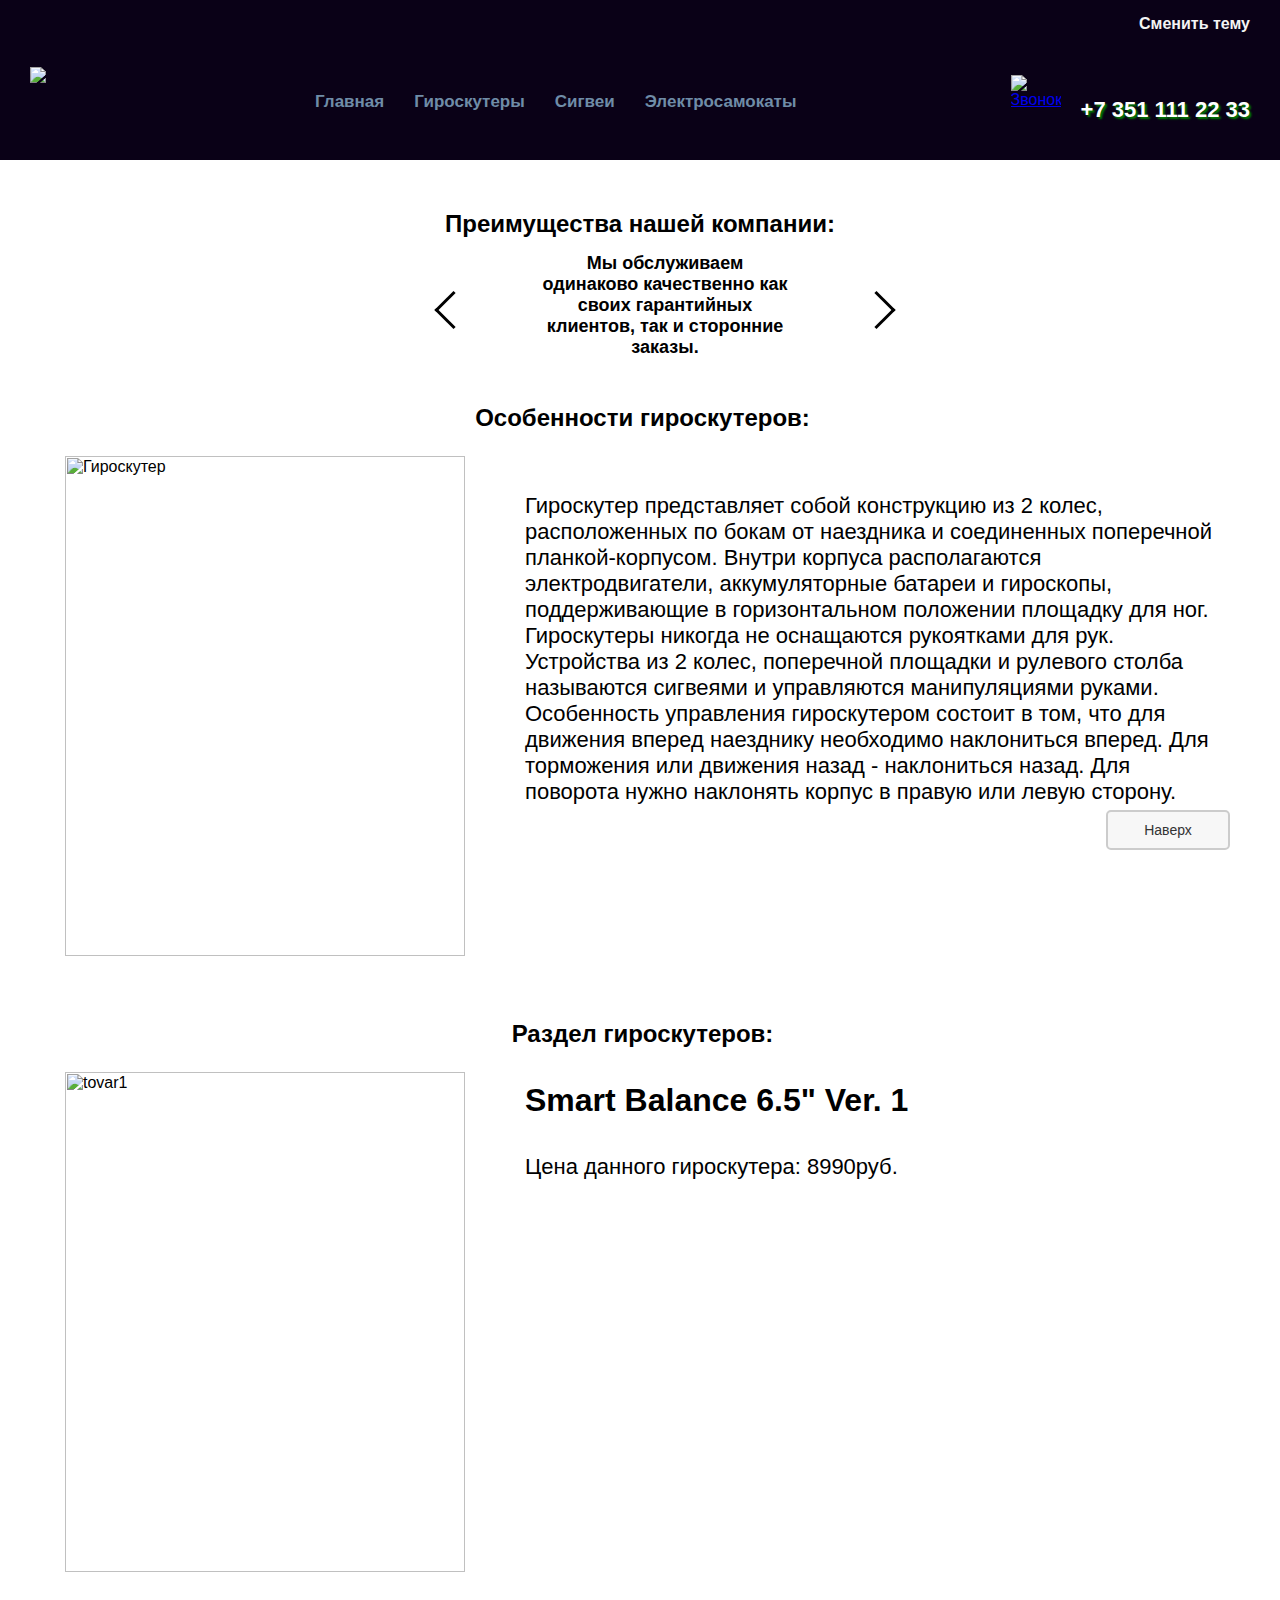
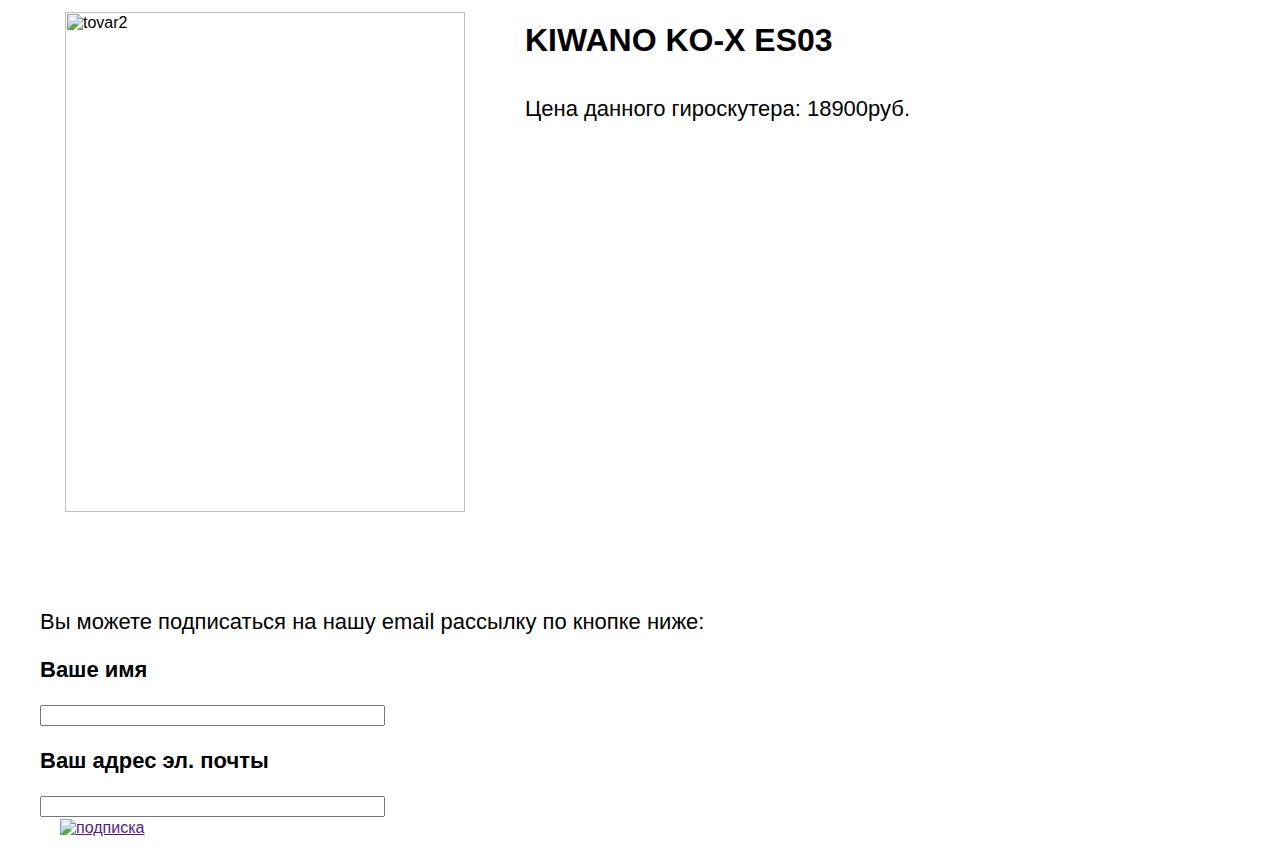
==== gyro.html @ 64b3efec "Add files via upload" ====
<?php
session_start();
if (!isset($_SESSION["theme"])) {
	$_SESSION["theme"] = "main";
}
?>
<HTML>
	<head>
		<meta charset="utf-8">
		<link rel="stylesheet" href="main.css" id="theme-link">
	</head>
	<body>
	<header> <!--- шапка сайта --->
	<div class="logo"> <!--- лого --->
		<a href= "index.php"><img src ="img/logo2.png" class="logo-img"></a>
	</div>

	<div class="filter"> <!--- фильтр по сайту  --->
	<ul>
    <li><a href="index.php">Главная</a></li>
    <li><a href="gyro.html">Гироскутеры</a></li>
    <li><a href="seegway.html">Сигвеи</a></li>
    <li><a href="samokat.html">Электросамокаты</a></li>
	</ul>
</div>
	<div class ="theme-button" id="theme-button">Сменить тему</div>
	<div class="call">
		<a href="tel:+7 351 111 22 33"><img src="img/call.png" alt="Звонок" class="zvonok"></a>
		<p class="logo-title">+7 351 111 22 33</p>
	</div>
	</header>
	<main class="main">
		<article class="main_content">
			<p><!--- lorem120 --></p>
		</article>
	</main>
	<!-- блок слайдера -->
  <div class="carousel-wrapper">
    <span id="item-1"></span>
    <span id="item-2"></span>
    <span id="item-3"></span>
		<span id="item-4"></span>
    <!-- 1й элемент слайдера -->
		<div class="bonus"> <!--- заголовок --->
			<p>Преимущества нашей компании: </p>
		</div>
    <div class="carousel-item item-1">
      <p>Мы обслуживаем одинаково качественно как своих гарантийных клиентов, так и сторонние заказы.</p>
      <a class="arrow arrow-prev" href="#item-4"></a>
      <a class="arrow arrow-next" href="#item-2"></a>
    </div>
    <!-- 2й элемент слайдера -->
    <div class="carousel-item item-2">
      <p>Если деталь сломалась — в нашем центре ее не будут ремонтировать, а сразу заменят на новую.</p>
      <a class="arrow arrow-prev" href="#item-1"></a>
      <a class="arrow arrow-next" href="#item-3"></a>
    </div>
    <!-- 3й элемент слайдера -->
    <div class="carousel-item item-3">
      <p>Мы работаем с крупной сетью сервисных центров, ее филиалы находятся в 70 городах России.</p>
      <a class="arrow arrow-prev" href="#item-2"></a>
      <a class="arrow arrow-next" href="#item-4"></a>
    </div>
		<div class="carousel-item item-4">
			<p>Гарантия действует в течении 3 лет!</p>
			<a class="arrow arrow-prev" href="#item-3"></a>
			<a class="arrow arrow-next" href="#item-1"></a>
		</div>
  </div>
<div class="wrapper">
	<div class="content"> <!--- блок сайта, содержащий всю информацию --->
		<div class="bonus">
			<p> Особенности гироскутеров:</p>
			</div>
		<div class="part">
			<img class="img" src="img/tov1.png" alt="Гироскутер">
				<div class="po">
					<p class="text">Гироскутер представляет собой конструкцию из 2 колес, расположенных по бокам от наездника и соединенных поперечной планкой-корпусом. Внутри корпуса располагаются электродвигатели, аккумуляторные батареи и гироскопы, поддерживающие в горизонтальном положении площадку для ног.
Гироскутеры никогда не оснащаются рукоятками для рук. Устройства из 2 колес, поперечной площадки и рулевого столба называются сигвеями и управляются манипуляциями руками.
Особенность управления гироскутером состоит в том, что для движения вперед наезднику необходимо наклониться вперед. Для торможения или движения назад - наклониться назад. Для поворота нужно наклонять корпус в правую или левую сторону.</p>
			</div>
		</div>
		<div class="bonus">
			<p><a name="gyro"> Раздел гироскутеров: </a></p>
		</div>
		<div class="part-tovar"> <!--- части с товарами --->
			<img class="img" src="img/tov1.png" alt="tovar1">
				<div class="po">
					<h1 class="zag">Smart Balance 6.5" Ver. 1</h1>
					<div class="text">Цена данного гироскутера: 8990руб.</div>
				</div>
		</div>
		<div class="part-tovar">
			<img class="img" src="img/tov2.png" alt="tovar2">
				<div class="po">
					<h1 class="zag">KIWANO KO-X ES03</h1>
					<p class="text">Цена данного гироскутера: 18900руб.</p>
					</div>
			</div>
		</div>
		<div class="text">
<p>Вы можете подписаться на нашу email рассылку по кнопке ниже:</p>
<p><strong>Ваше имя</strong></p> <!--- строки для заполнения --->
<p><input maxlength="25" size="40" value=""></p>
<p><strong>Ваш адрес эл. почты</strong></p>
<p><input maxlength="40" size="40" value=""></p>
</div>
<div class="sub"> <!--- кнопка подписки --->
	<a href=""><img class="subscribe" src="img/subscribe.png" alt="подписка"></a>
</div>
			<a href="#" title="Вернуться к началу" class="topbutton">Наверх</a>
		<div class="sidebar">
		</div>
</div>
<script src="themes.js"></script>
</body>
</HTML>
---- main.css ----
body {
	width: 100%;
	height:100%;
	padding: 0;
	font-family: arial;
	font-size: 16px;
	background-image: url(img/unnamed.jpg);
	color: #000;
	margin: 0 auto;
}

	header{
		background: #0A0117;
		color: #f4f4f4;
		padding:5px 30px 15px 30px;
		display: flex;
		justify-content: space-between;
		margin-bottom: 50px;
	}
.theme-button{
	position: absolute;
	right: 5px;
	top: 5px;
	display: inline-block;
	padding: 10px 25px;
	cursor: pointer;
	color: #f4f4f4;
	font-weight: bolder;
}
.theme-button:hover{
	background: #555;
}
.filter ul li{
		list-style-type: none;
		padding: 15px 0px;
		color: #fff;
		display:flex;
		font-family: arial;
		float: left;
}
.filter{
	font-size: 17px;
	font-weight: bold;
	font-family: arial;
	display:flex;
}

.filter ul li a{
		color: #6F8CA7;
		text-decoration: none;
		padding: 10px 15px 10px 15px;
		display: flex;
		position: relative; bottom: -45;
}
ul li a:hover {
		background: #41576e;
		color: white;
		transition:all 0.5s;
}
	.logo{
		display:flex;
		align-items:center;
	}
	.logo-img{
		margin-right: 15px;
		max-height: 300;
		max-width: 400;
		display: flex;
	}
	.logo-title{
	color: #ffffff;
	font-size: 22px;
	font-weight: 550;
	font-family:Helvetica;
	margin-left: 20px;
	text-shadow: 2px 2px 2px green;
	display: flex;
	}

	.zvonok{
	max-height: 50;
	max-width: 50;
	display: flex;
}

	.call{
	display: flex;
	margin-top: 70px;
}
.wrapper{
		max-width: 1200px;
		margin: 0 auto;
		margin-top: -50px;
		width: 100%;
}

.content{
		max-width: 1200px;
		min-width: 360px;
		padding: 20px 20px 20px 25px;
		background-color: #white;

}

.part{
		display: flex;
		justify-content: space-between;
}
.part-tovar{
	display: flex;
	justify-content: left;
}
.po{
	margin-bottom: 20px;
}

.img{
		margin-bottom: 40px;
		margin-right: 40px;
		min-width: 420px;
		width: 400px;
		transition: all 1s;
		height: 500px;
}
.rab{
	transition: all 1s;
	height: 400px;
}
.rab:hover{
	transform: scale(1.4);
}
.img:hover{
	transform: scale(1.4);
}

.zag{
	margin-top: 10px;
	color: black;
	font-family: arial;
	font-weight: bold;
	margin-bottom: 20px;
}
.price{
	margin: 0 auto;
	margin-top: 10px;
	color:black;
	font-family: arial;
}
.text{
	font-size: 22px;
	font-family: arial;
	color:black;
	text-align: left;
	padding-top: 15px;
}
.text1{
	font-family:arial;
	color:black;
	font-size: 20px;
	text-align: left;
}
.textr{
	font-family: arial;
	color: black;
	white-space: nowrap;
	font-size: 0px;
}
.textritem{
white-space: normal;
display: inline-block;
width: 30%;
vertical-align: top;
margin-right: 10%;
padding-bottom: 10%;
font-size: 25px;
}
.subscribe{
	max-width: 150px;
	max-height: 150px;
	display: flex;
	position: relative;
	right: -20;
	top:-20;

}
.carousel-wrapper{
  height:200px;
  position:relative;
  width:400px;
  margin:0 auto;

}
.bonus{
	color:black;
	position: relative;
	font-size: 24px;
	font-family: arial;
	font-weight: bold;
	text-align: center;
}
.logo-slider{
	height:200px;
	width:400px;
	margin:0 auto;
	position: relative; left: -50; top: -30;
}

.carousel-item{
  position:absolute;
  top:0;
  bottom:0;
  left: +50;
  right:0;
  padding:25px 50px;
  opacity:0;
  transition: all 0.5s ease-in-out;
  margin: auto;
	font-size:18px;
	font-weight: bolder;
	color: black;
	font-family: arial;
	text-align: center;
}

.arrow{
  border: solid black;
    border-width: 0 3px 3px 0;
    display: inline-block;
    padding: 12px;
}

.arrow-prev{
  left:-50px;
  position:absolute;
  top:50%;
  transform:translateY(-50%) rotate(135deg);
}

.arrow-next{
    right:-50px;
  position:absolute;
  top:50%;
  transform:translateY(-50%) rotate(-45deg);
  }


/*Select every element*/
[id^="item"] {
    display: none;
  }

.item-1 {
    z-index: 2;
    opacity: 1;
  }

*:target ~ .item-1 {
    opacity: 0;
  }

#item-1:target ~ .item-1 {
    opacity: 1;
  }

#item-2:target ~ .item-2, #item-3:target ~ .item-3, #item-4:target ~ .item-4 {
    z-index: 3;
    opacity: 1;
  }
	.topbutton {
	width:100px;
	border:2px solid #ccc;
	background:#f7f7f7;
	text-align:center;
	padding:10px;
	position:fixed;
	bottom:50px;
	right:50px;
	cursor:pointer;
	color:#333;
	font-family:arial;
	font-size:14px;
	text-decoration: none;
	border-radius: 5px;
	-moz-border-radius: 5px;
	-webkit-border-radius: 5px;
	-khtml-border-radius: 5px;
	}
.footer{
	display: flex;
	justify-content: space-between;
	max-height: 250px;
	padding:5px 30px 15px 30px;
	width: 100%;
	margin: 0 auto;
}
.footer-img{
	display: flex;
	transition: 1s;
	padding-bottom: 25px;
}
.footer-img:hover{
	transform: scale(1.4);
}
.footzag{
	text-align: center;
	font-weight: bold;
	font-family: arial;
	font-size: 25px;
}
.rabota{
	display: flex;
	width: 100%;
	height:250px;
}
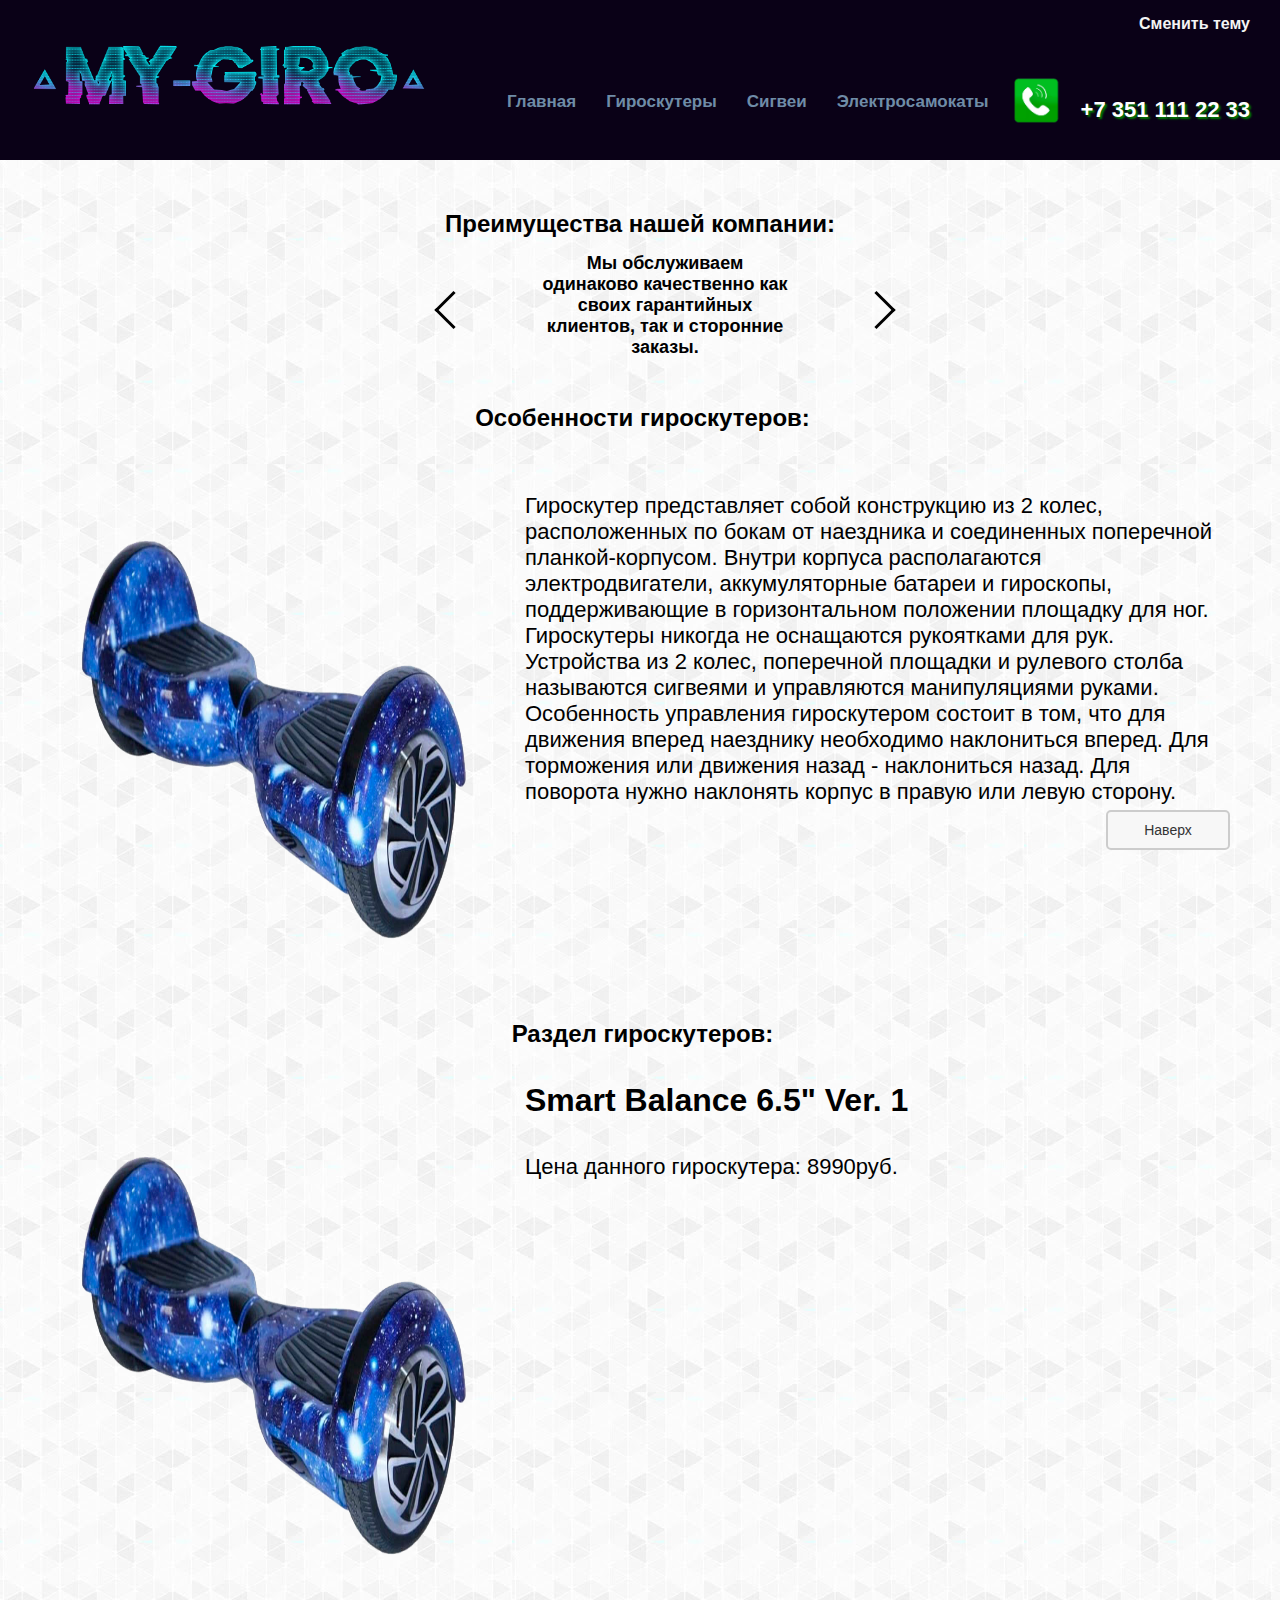
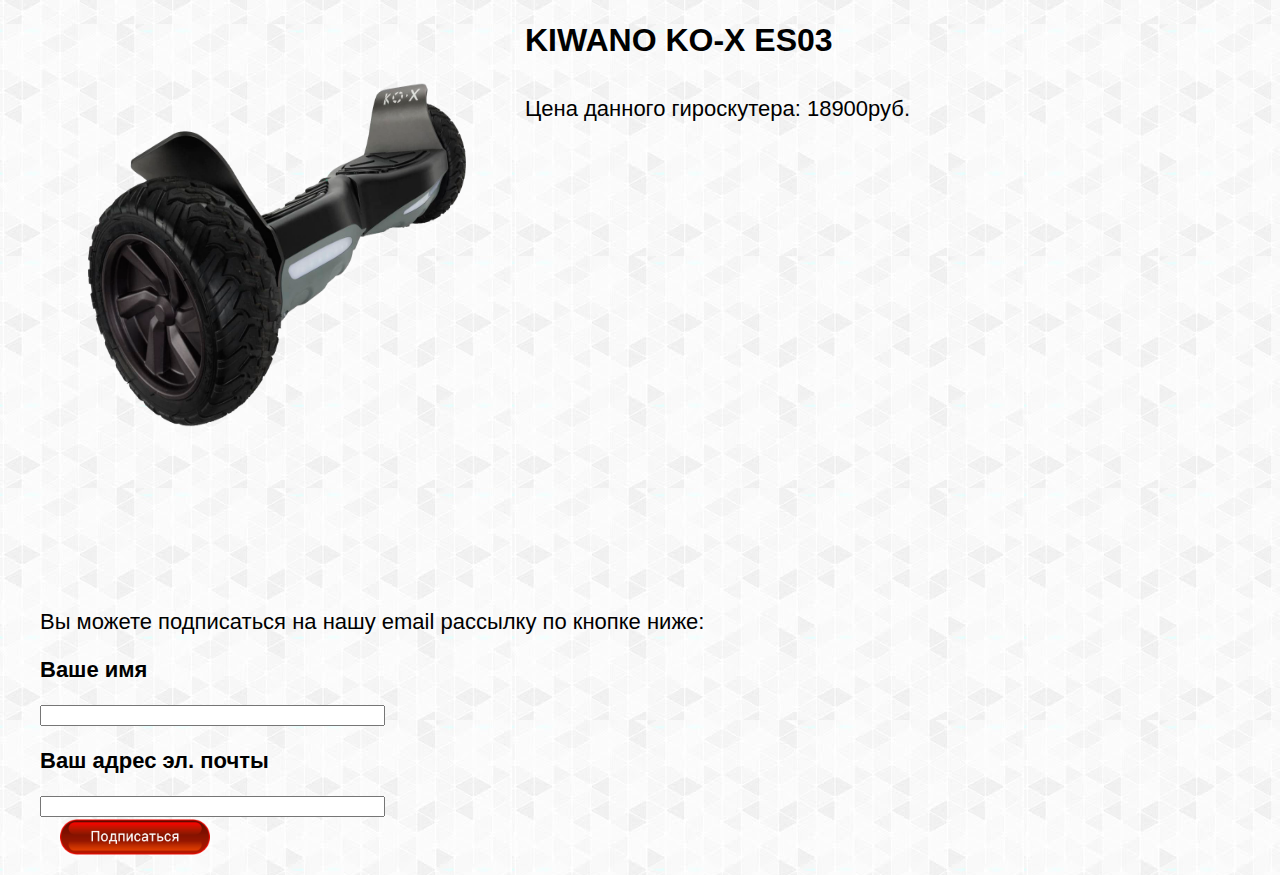
==== commit 469ebe72: "Update gyro.html" ====
--- a/gyro.html
+++ b/gyro.html
@@ -12,12 +12,12 @@
 	<body>
 	<header> <!--- шапка сайта --->
 	<div class="logo"> <!--- лого --->
-		<a href= "index.php"><img src ="img/logo2.png" class="logo-img"></a>
+		<a href= "index.html"><img src ="img/logo2.png" class="logo-img"></a>
 	</div>
 
 	<div class="filter"> <!--- фильтр по сайту  --->
 	<ul>
-    <li><a href="index.php">Главная</a></li>
+    <li><a href="index.html">Главная</a></li>
     <li><a href="gyro.html">Гироскутеры</a></li>
     <li><a href="seegway.html">Сигвеи</a></li>
     <li><a href="samokat.html">Электросамокаты</a></li>
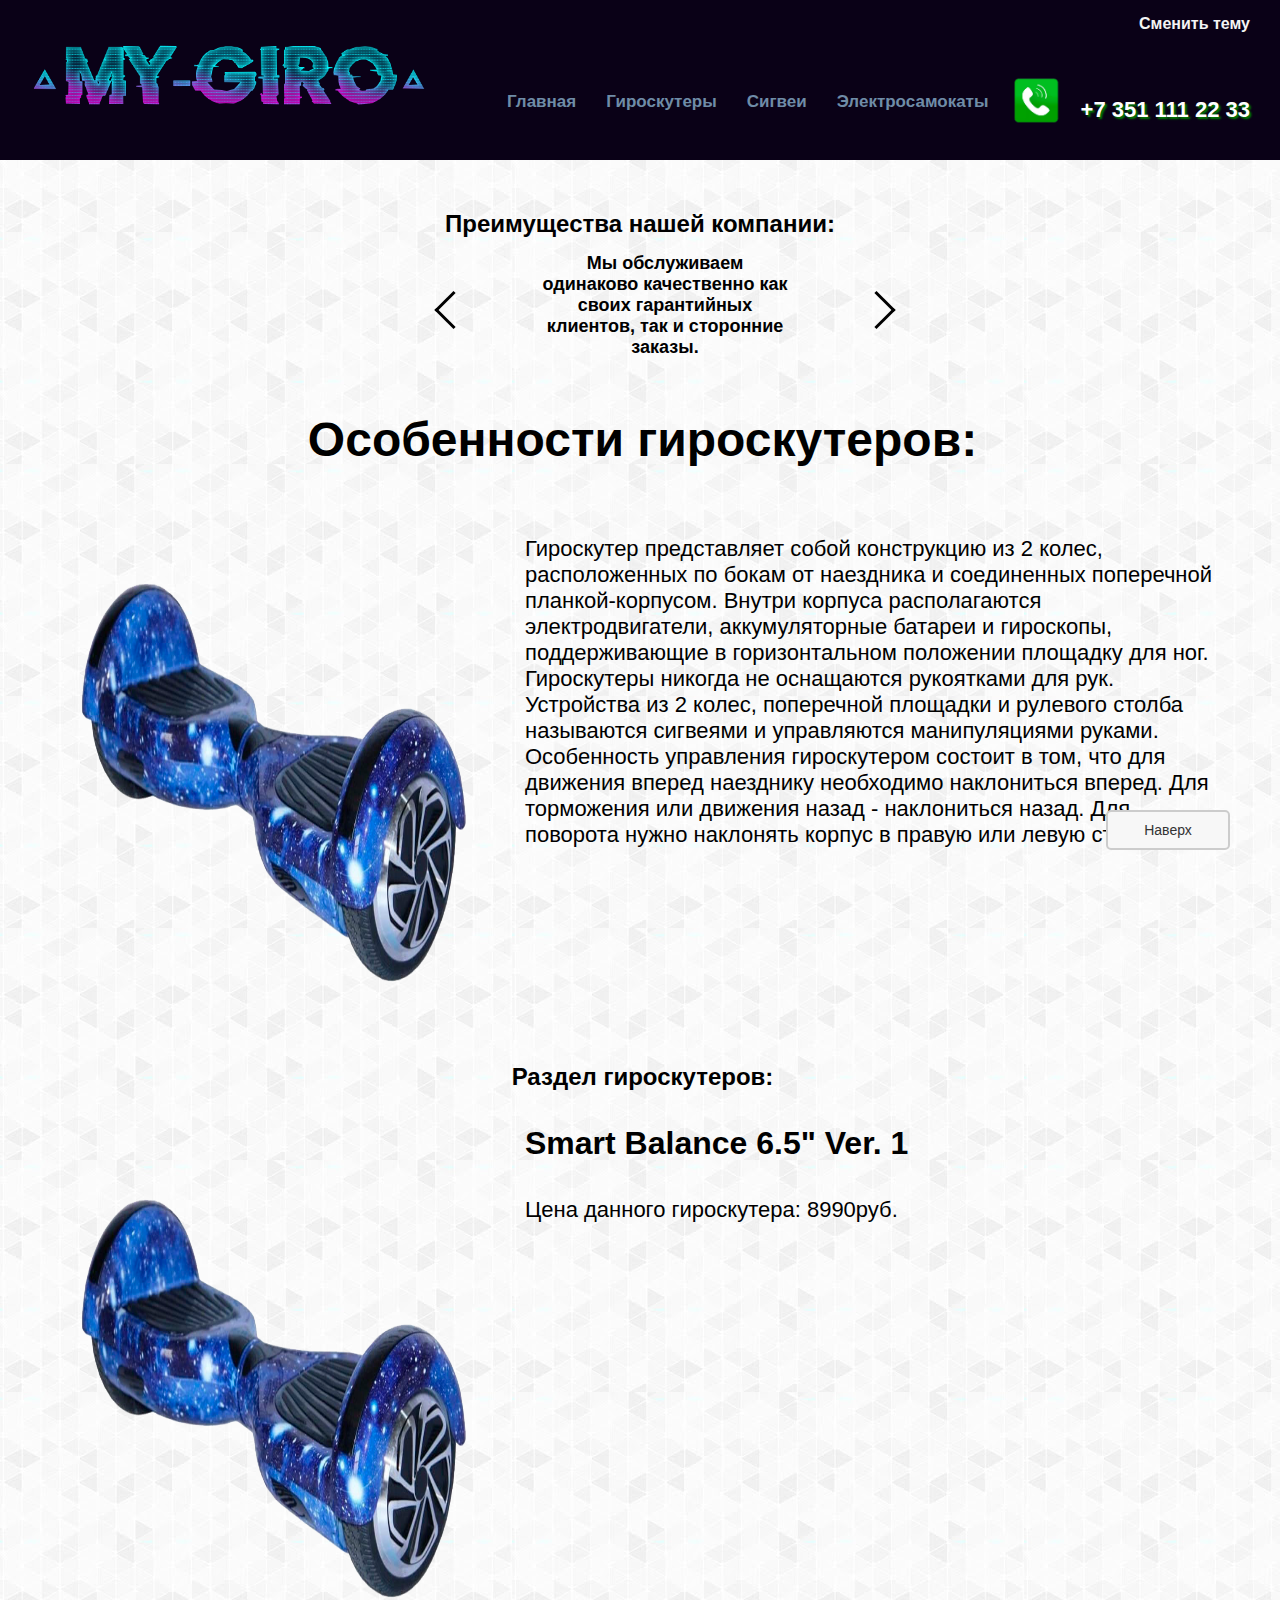
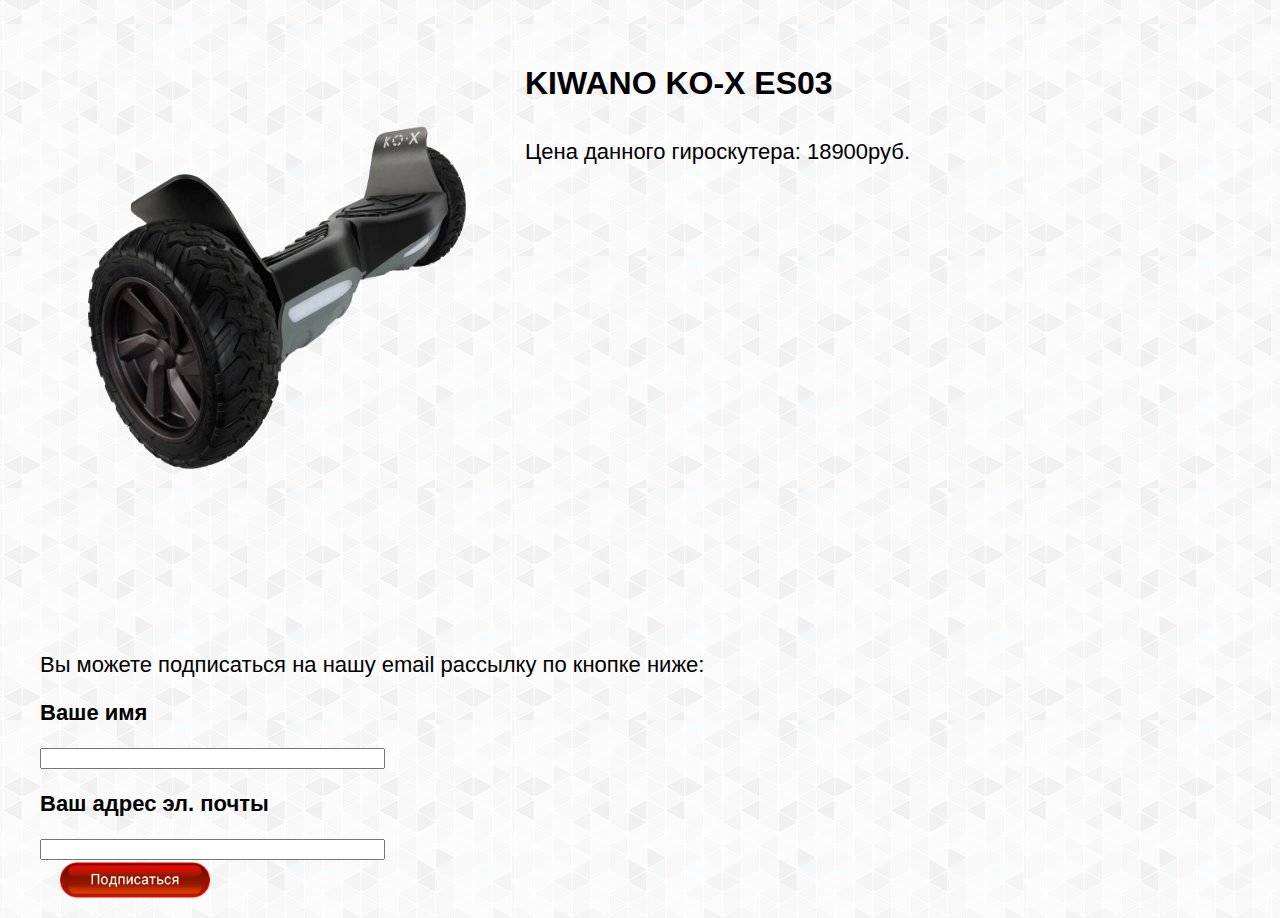
==== commit f64955a8: "Update gyro.html" ====
--- a/gyro.html
+++ b/gyro.html
@@ -8,6 +8,39 @@
 	<head>
 		<meta charset="utf-8">
 		<link rel="stylesheet" href="main.css" id="theme-link">
+		<title>
+гироскутер купить
+петербург купить гироскутер
+гироскутер купить +в санкт петербурге
+купить гироскутер бу
+гироскутер детский купить
+гироскутер купить спб недорого
+купить гироскутер +на авито
+где купить гироскутер
+гироскутер +для детей купить
+гироскутер smart купить
+купить гироскутер бу +на авито
+гироскутер купить +в москве
+гироскутеры 10.5 купить
+гироскутер детский купить +в спб
+гироскутер 10 купить
+гироскутер smart 10.5 купить
+гироскутер купить спб бу
+купить гироскутер balance
+гироскутеры smart balance купить
+авито купить гироскутер спб
+гироскутер +с ручкой купить
+купить гироскутер спб smart
+гироскутеры smart balance 10.5 купить
+гироскутер 10.5 купить спб
+гироскутер +для детей купить спб
+гироскутер smart balance купить спб
+гироскутер 8 купить
+гироскутер balance купить +в спб
+купить гироскутер недорого
+гироскутер купить спб недорого
+купить гироскутер дешево
+		</title>
 	</head>
 	<body>
 	<header> <!--- шапка сайта --->
@@ -70,7 +103,7 @@
 <div class="wrapper">
 	<div class="content"> <!--- блок сайта, содержащий всю информацию --->
 		<div class="bonus">
-			<p> Особенности гироскутеров:</p>
+			<h1> Особенности гироскутеров:</h1>
 			</div>
 		<div class="part">
 			<img class="img" src="img/tov1.png" alt="Гироскутер">
@@ -84,14 +117,14 @@
 			<p><a name="gyro"> Раздел гироскутеров: </a></p>
 		</div>
 		<div class="part-tovar"> <!--- части с товарами --->
-			<img class="img" src="img/tov1.png" alt="tovar1">
+			<img class="img" src="img/tov1.png" alt="Гироскутер дешевый">
 				<div class="po">
 					<h1 class="zag">Smart Balance 6.5" Ver. 1</h1>
 					<div class="text">Цена данного гироскутера: 8990руб.</div>
 				</div>
 		</div>
 		<div class="part-tovar">
-			<img class="img" src="img/tov2.png" alt="tovar2">
+			<img class="img" src="img/tov2.png" alt="Гироскутер">
 				<div class="po">
 					<h1 class="zag">KIWANO KO-X ES03</h1>
 					<p class="text">Цена данного гироскутера: 18900руб.</p>
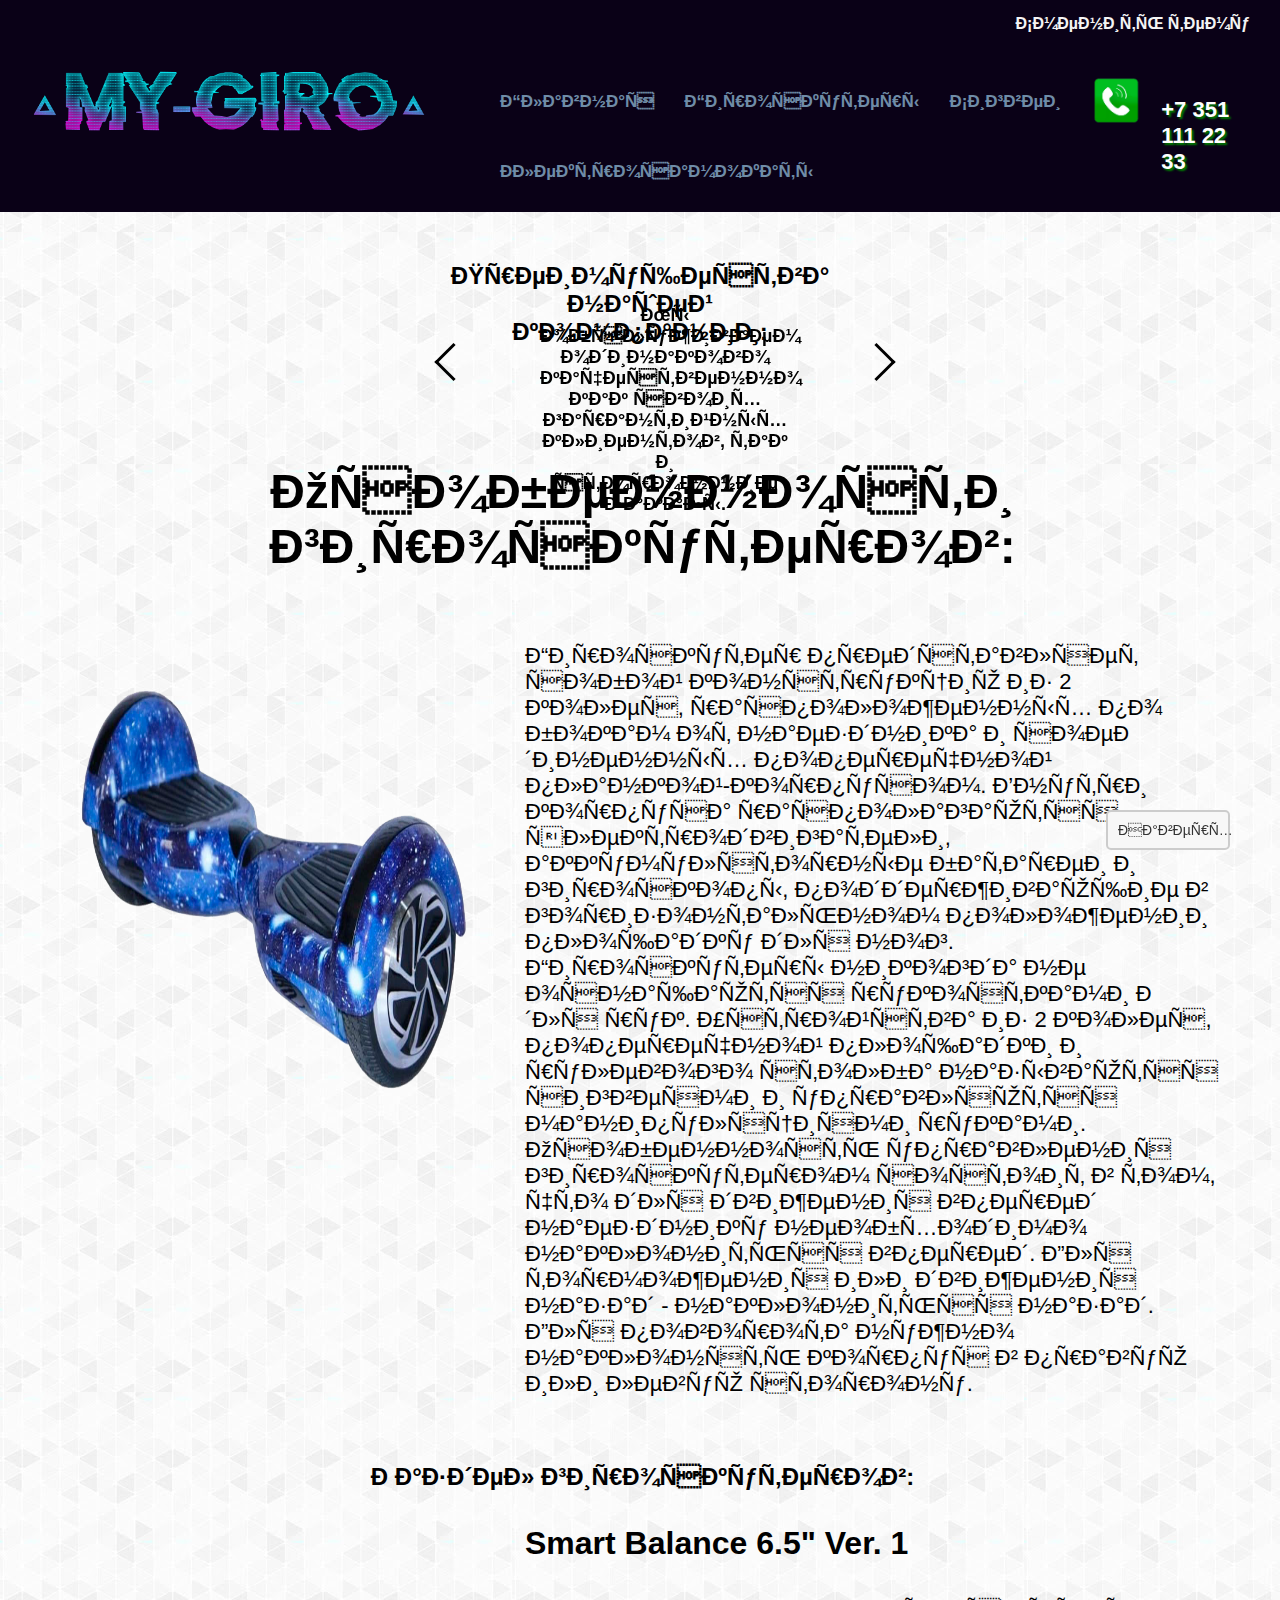
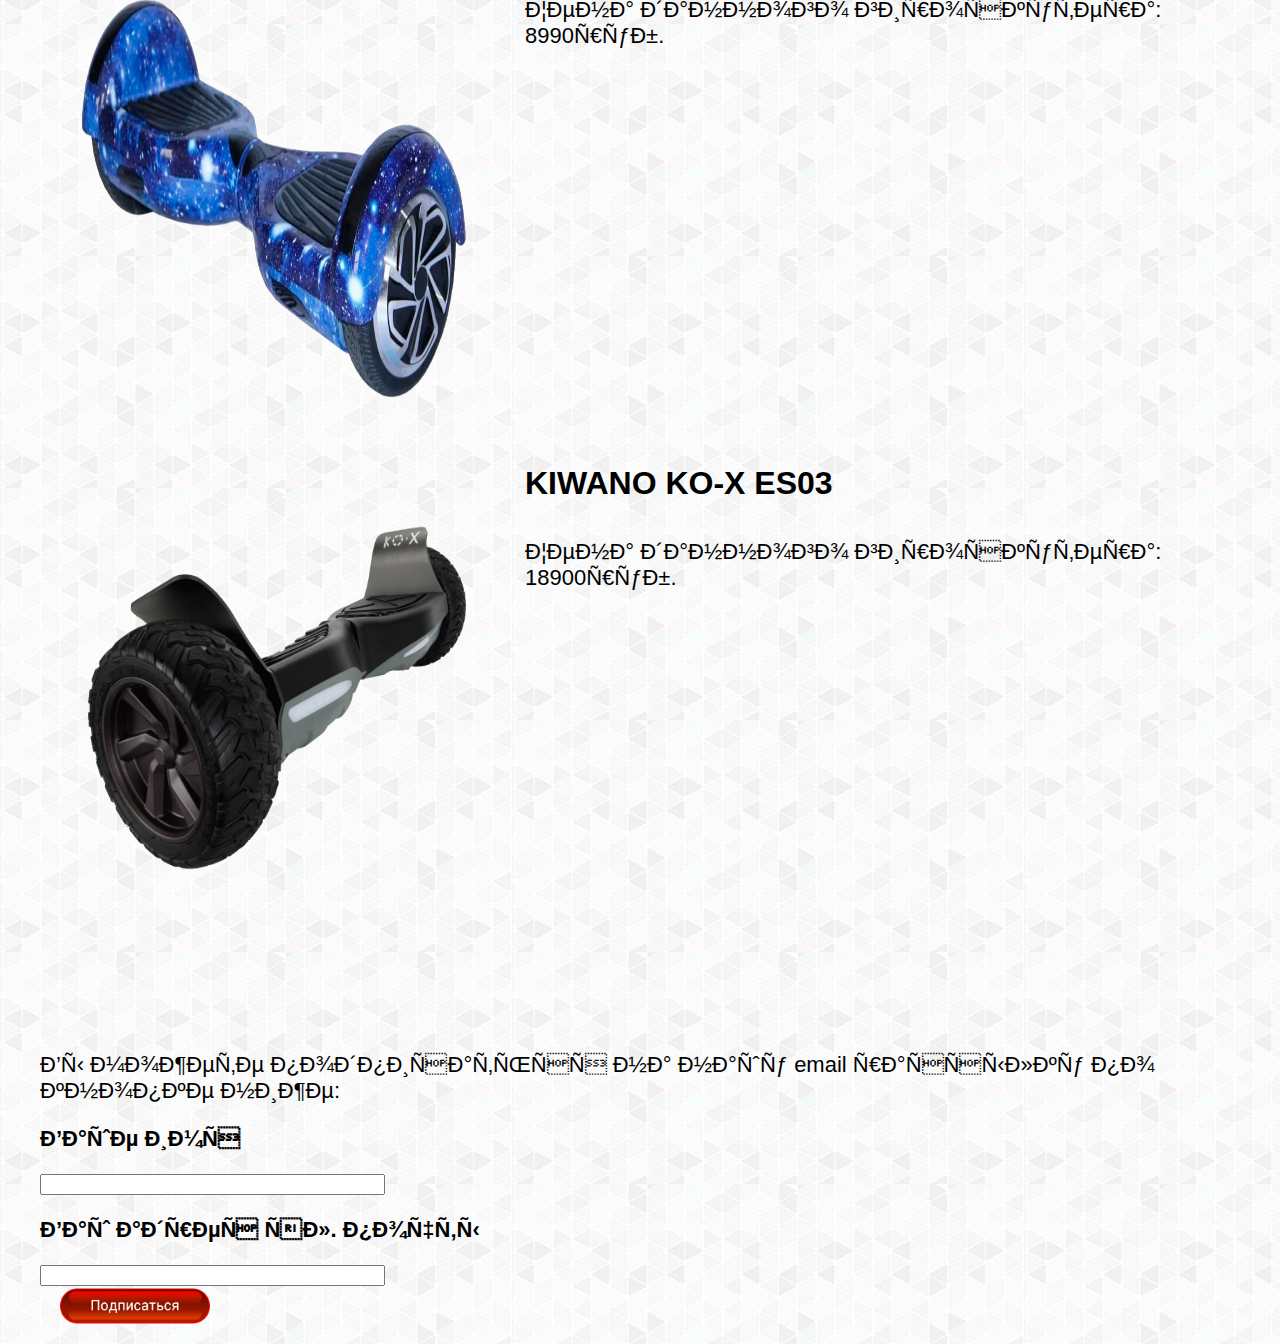
==== commit b9aa2543: "Update gyro.html" ====
--- a/gyro.html
+++ b/gyro.html
@@ -6,6 +6,29 @@
 ?>
 <HTML>
 	<head>
+		<!-- Yandex.Metrika counter -->
+<script type="text/javascript" >
+   (function(m,e,t,r,i,k,a){m[i]=m[i]||function(){(m[i].a=m[i].a||[]).push(arguments)};
+   m[i].l=1*new Date();k=e.createElement(t),a=e.getElementsByTagName(t)[0],k.async=1,k.src=r,a.parentNode.insertBefore(k,a)})
+   (window, document, "script", "https://mc.yandex.ru/metrika/tag.js", "ym");
+
+   ym(85848000, "init", {
+        clickmap:true,
+        trackLinks:true,
+        accurateTrackBounce:true
+   });
+</script>
+<noscript><div><img src="https://mc.yandex.ru/watch/85848000" style="position:absolute; left:-9999px;" alt="" /></div></noscript>
+<!-- /Yandex.Metrika counter -->
+		<!-- Global site tag (gtag.js) - Google Analytics -->
+<script async src="https://www.googletagmanager.com/gtag/js?id=G-SV0GKBX9HL"></script>
+<script>
+  window.dataLayer = window.dataLayer || [];
+  function gtag(){dataLayer.push(arguments);}
+  gtag('js', new Date());
+
+  gtag('config', 'G-SV0GKBX9HL');
+</script>
 		<meta charset="utf-8">
 		<link rel="stylesheet" href="main.css" id="theme-link">
 		<title>
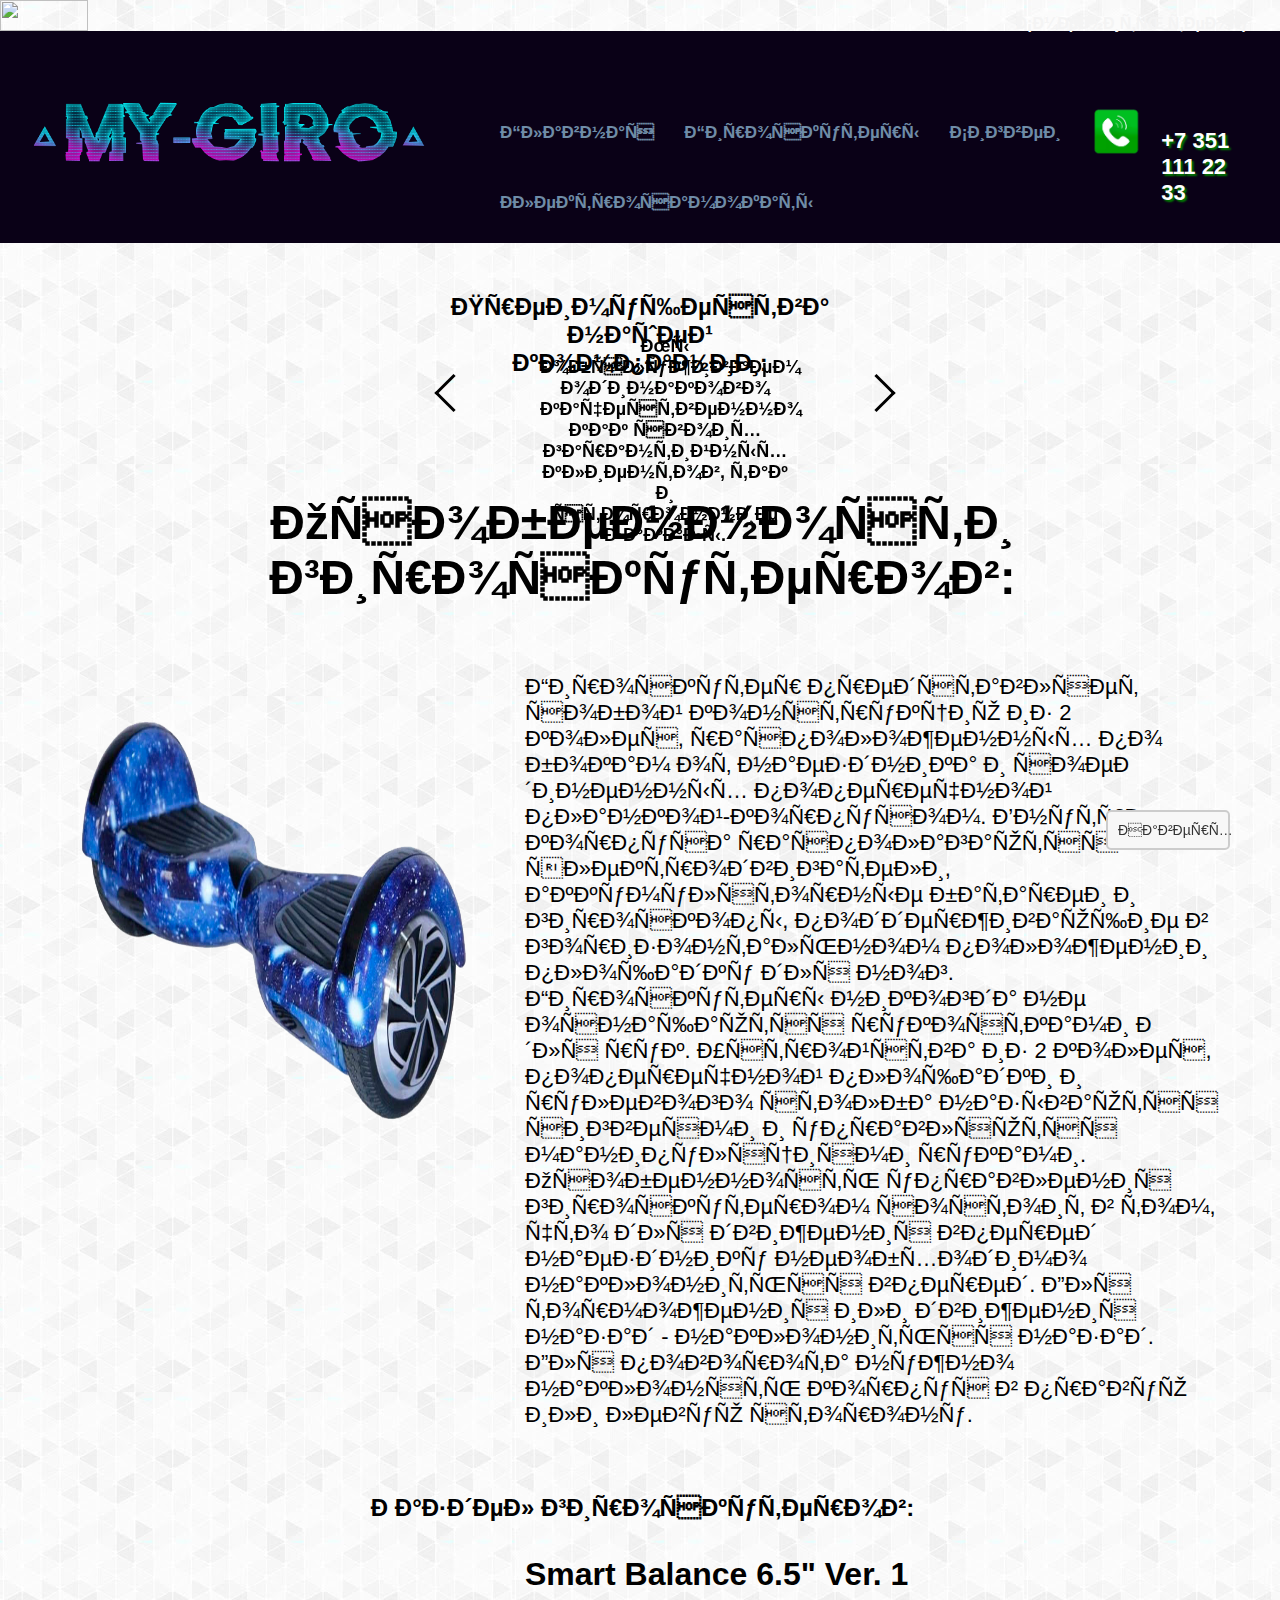
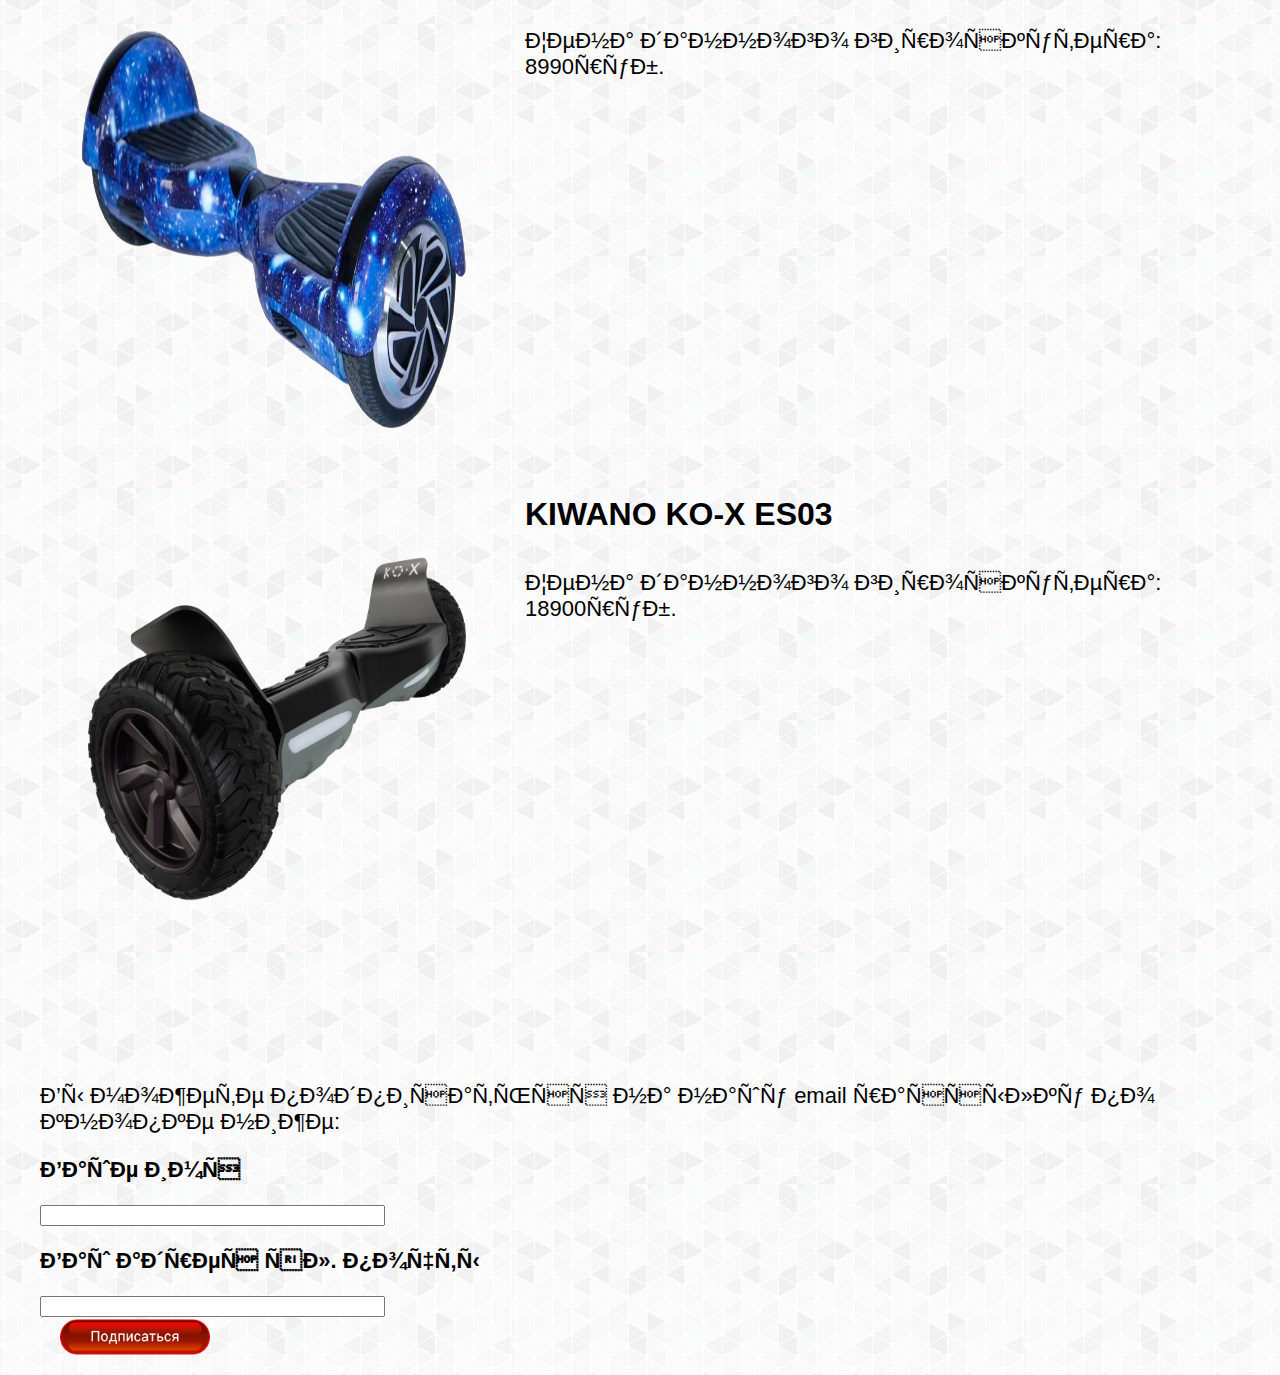
==== commit daf107ef: "Update gyro.html" ====
--- a/gyro.html
+++ b/gyro.html
@@ -66,6 +66,17 @@
 		</title>
 	</head>
 	<body>
+		<!--LiveInternet counter--><a href="https://www.liveinternet.ru/click"
+target="_blank"><img id="licnt8D6D" width="88" height="31" style="border:0" 
+title="LiveInternet: показано число просмотров за 24 часа, посетителей за 24 часа и за сегодня"
+src="[data-uri]"
+alt=""/></a><script>(function(d,s){d.getElementById("licnt8D6D").src=
+"https://counter.yadro.ru/hit?t12.6;r"+escape(d.referrer)+
+((typeof(s)=="undefined")?"":";s"+s.width+"*"+s.height+"*"+
+(s.colorDepth?s.colorDepth:s.pixelDepth))+";u"+escape(d.URL)+
+";h"+escape(d.title.substring(0,150))+";"+Math.random()})
+(document,screen)</script><!--/LiveInternet-->
+
 	<header> <!--- шапка сайта --->
 	<div class="logo"> <!--- лого --->
 		<a href= "index.html"><img src ="img/logo2.png" class="logo-img"></a>
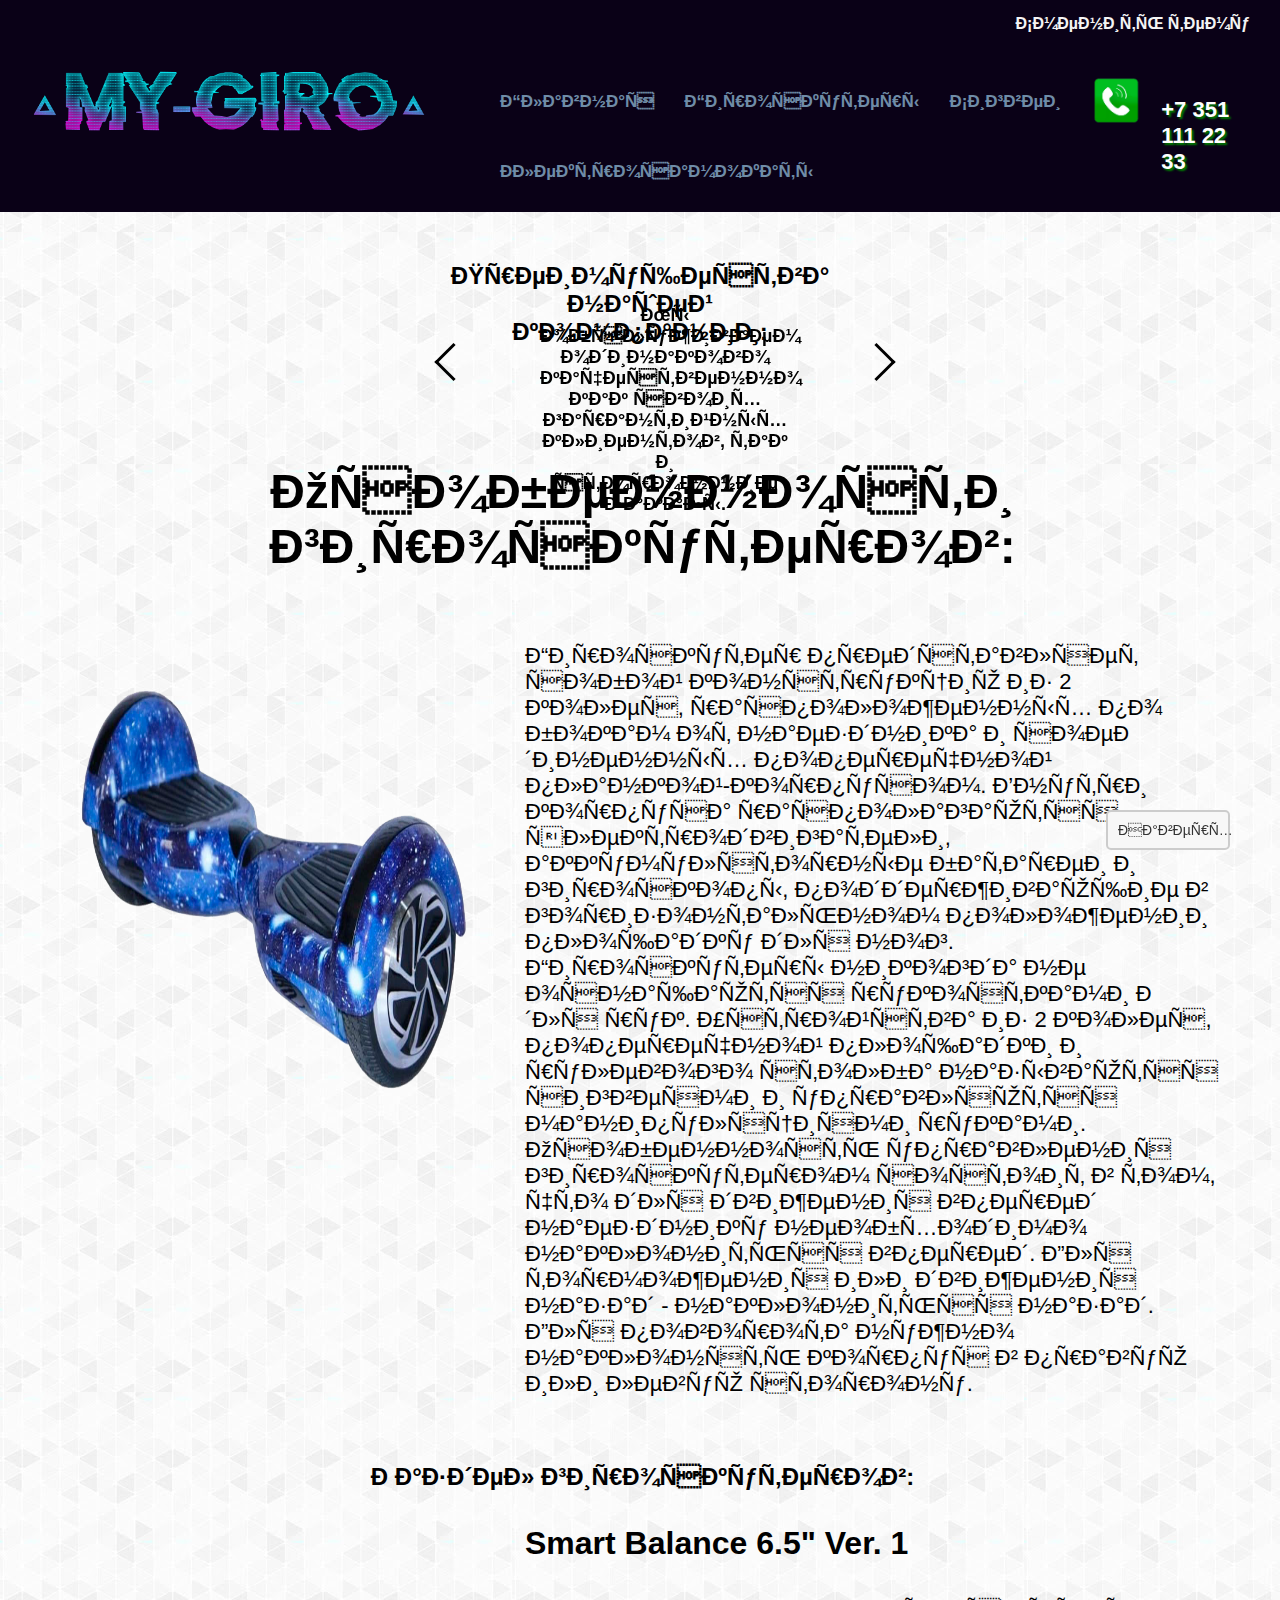
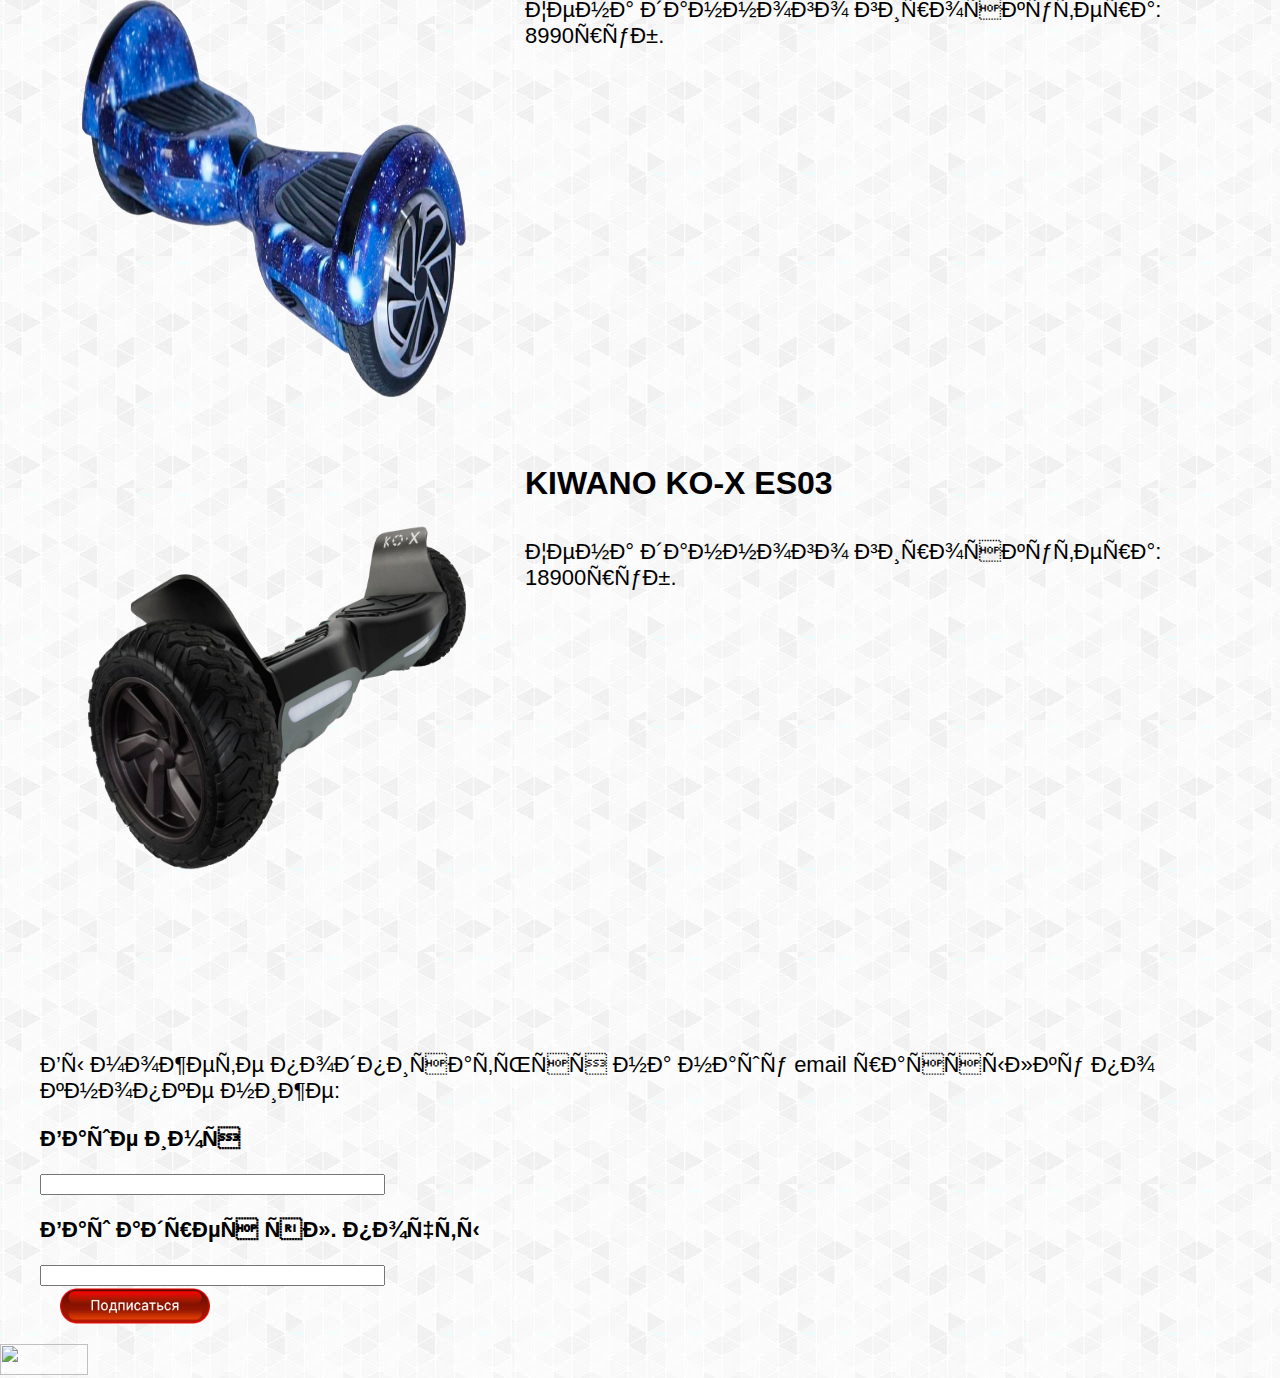
==== commit c3f07d51: "Update gyro.html" ====
--- a/gyro.html
+++ b/gyro.html
@@ -66,16 +66,7 @@
 		</title>
 	</head>
 	<body>
-		<!--LiveInternet counter--><a href="https://www.liveinternet.ru/click"
-target="_blank"><img id="licnt8D6D" width="88" height="31" style="border:0" 
-title="LiveInternet: показано число просмотров за 24 часа, посетителей за 24 часа и за сегодня"
-src="[data-uri]"
-alt=""/></a><script>(function(d,s){d.getElementById("licnt8D6D").src=
-"https://counter.yadro.ru/hit?t12.6;r"+escape(d.referrer)+
-((typeof(s)=="undefined")?"":";s"+s.width+"*"+s.height+"*"+
-(s.colorDepth?s.colorDepth:s.pixelDepth))+";u"+escape(d.URL)+
-";h"+escape(d.title.substring(0,150))+";"+Math.random()})
-(document,screen)</script><!--/LiveInternet-->
+	
 
 	<header> <!--- шапка сайта --->
 	<div class="logo"> <!--- лого --->
@@ -180,5 +171,15 @@
 		</div>
 </div>
 <script src="themes.js"></script>
+<!--LiveInternet counter--><a href="https://www.liveinternet.ru/click"
+target="_blank"><img id="licnt8D6D" width="88" height="31" style="border:0" 
+title="LiveInternet: показано число просмотров за 24 часа, посетителей за 24 часа и за сегодня"
+src="[data-uri]"
+alt=""/></a><script>(function(d,s){d.getElementById("licnt8D6D").src=
+"https://counter.yadro.ru/hit?t12.6;r"+escape(d.referrer)+
+((typeof(s)=="undefined")?"":";s"+s.width+"*"+s.height+"*"+
+(s.colorDepth?s.colorDepth:s.pixelDepth))+";u"+escape(d.URL)+
+";h"+escape(d.title.substring(0,150))+";"+Math.random()})
+(document,screen)</script><!--/LiveInternet-->
 </body>
 </HTML>
